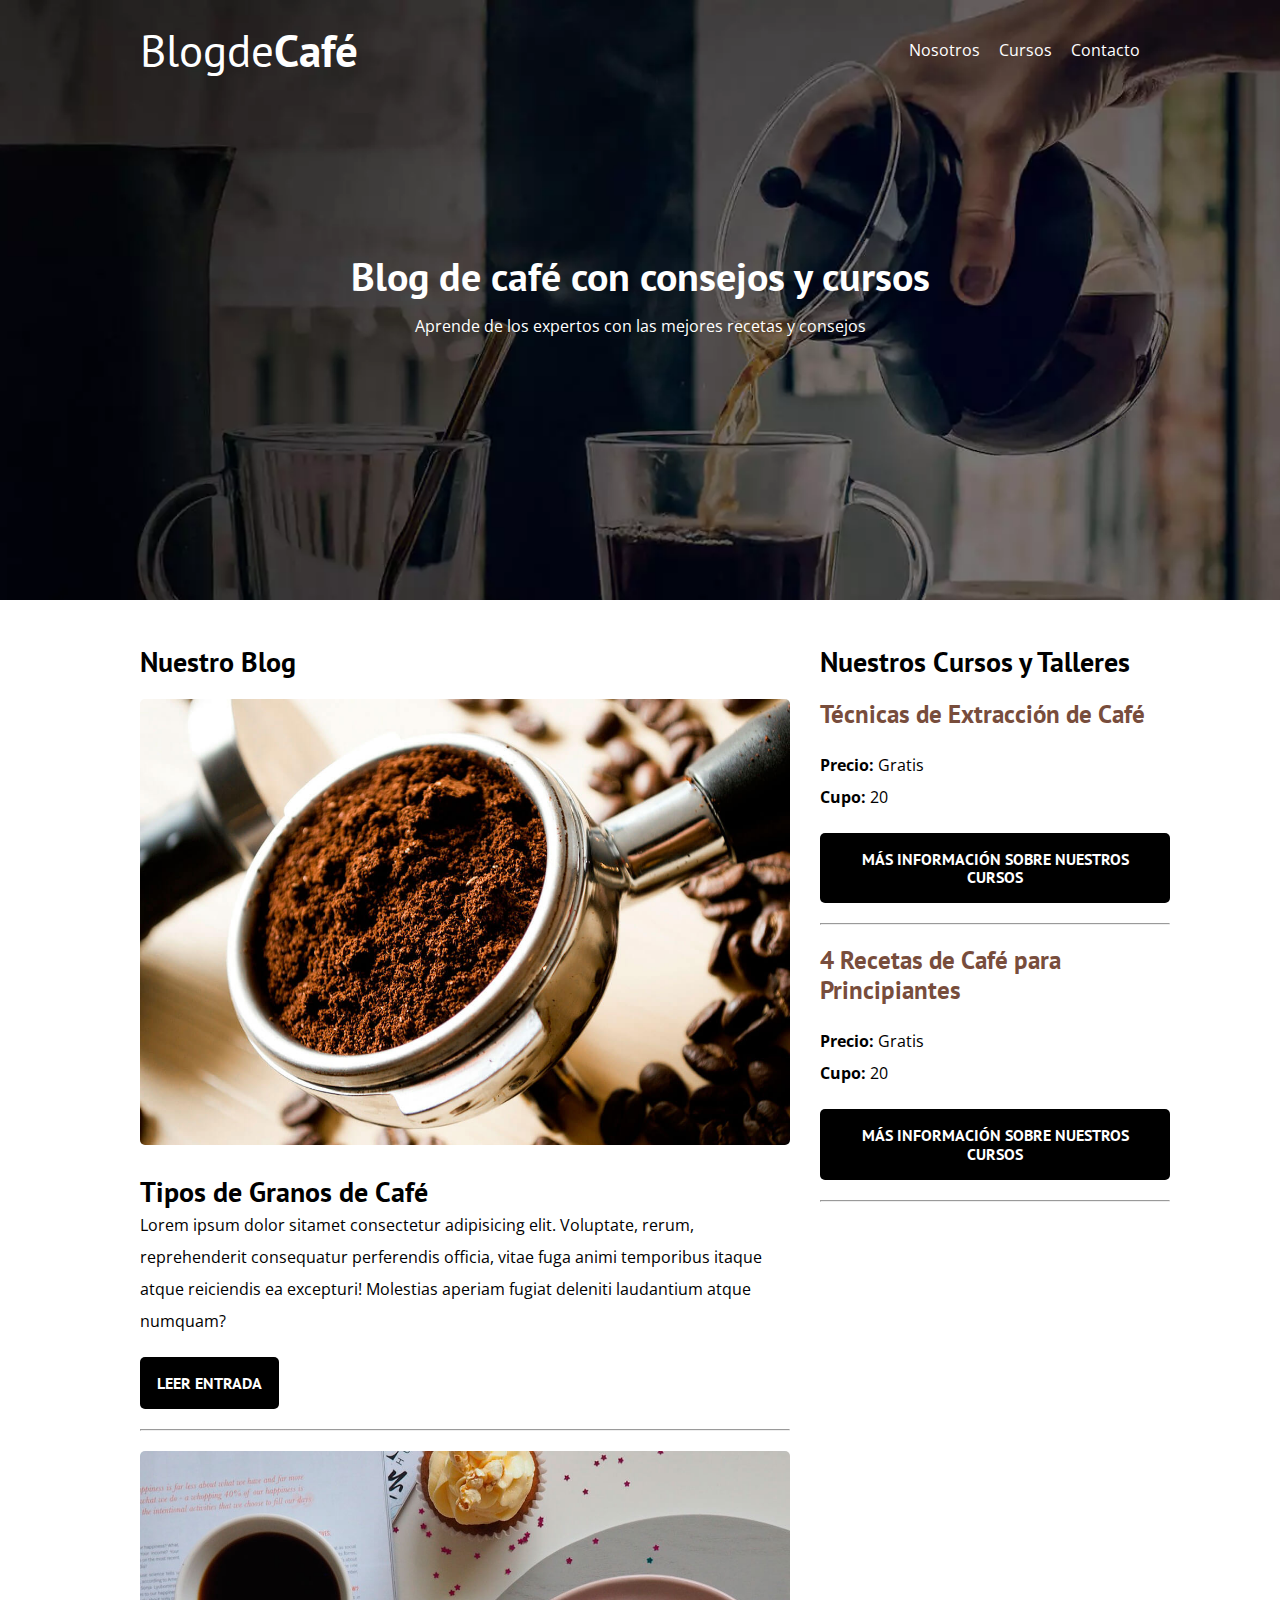
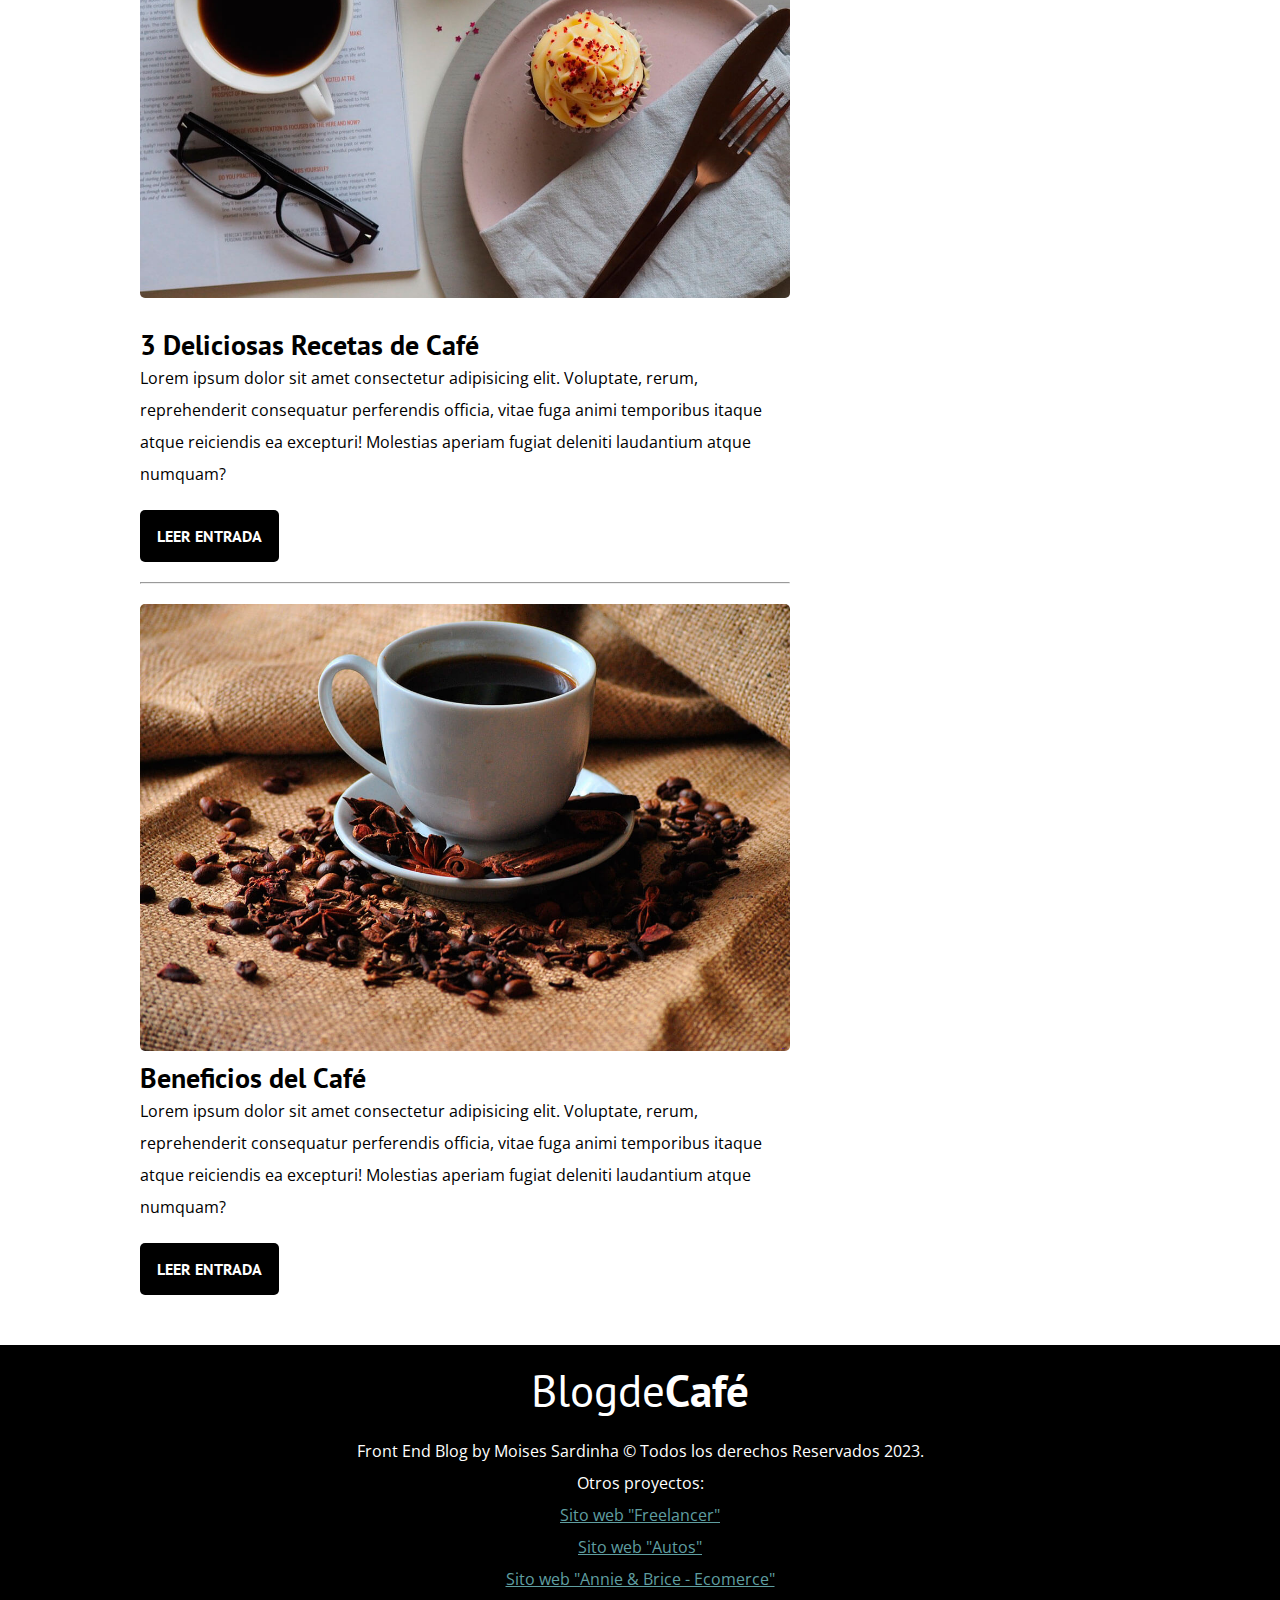
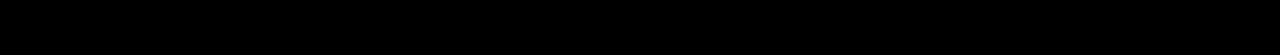
==== index.html @ 73cfe44c "Arreglando fallo en preload del style.css" ====
<!DOCTYPE html>
<html lang="es">
<head>
    <meta charset="UTF-8">
    <meta http-equiv="X-UA-Compatible" content="IE=edge">
    <meta name="viewport" content="width=device-width, initial-scale=1.0">

    <meta name="description" content="Página web de blog de café">
    <link rel="icon" type="jpg/png" href="img/ico-coffee1.png">
    <!-- Prefetch -->
    <link rel="prefetch" href="nosotros.html" as="document">

    <!-- Fonts -->
    <link rel="preload" href="https://fonts.googleapis.com/css2?family=Open+Sans&family=PT+Sans:wght@400;700&display=swap"  crossorigin="crossorigin" as="font">
    <link href="https://fonts.googleapis.com/css2?family=Open+Sans&family=PT+Sans:wght@400;700&display=swap" rel="stylesheet">
    <!-- Preload -->
    <link rel="preload" href="css/style.css" as="style">
    <link rel="stylesheet" href="css/style.css">
    <link rel="preload" href="css/normalize.css" as="style">
    <link rel="stylesheet" href="css/normalize.css">
    
    <meta name="robots" content="index, follow">
    <!--Ceo-->
    <meta name="author" content="Moisés Sardinha">
    <meta name="description" content="Blog web sobre el café donde encontraras consejos, beneficios, cursos y más datos curiosos del mismo.">
    <meta name="keywords" content="Café, beneficios del café, cursos café, como hacer café, tasas de café, de donde viene el café, cafes el magnifico, café en el embarazo">
    <link rel="canolical" href="https://sitesafemoi.github.io/blogdeCafe">
    <!-- OPEN GRAPH -->
    <meta property="og:title" content="Blog de Café">
    <meta property="og:site_name" content="Blog de Café">
    <meta property="description" content="Blog web sobre el café donde encontraras consejos, beneficios, cursos y más datos curiosos del mismo.">
    <meta property="og:image" content="https://sitesafemoi.github.io/blogdeCafe/img/blog1.jpg">
    <meta property="og:type" content="website">
    <meta property="og:image:alt" content="Café molido"> 
    <meta property="og:url" content="https://sitesafemoi.github.io/blogdeCafe" />
    <title>Blog de Café</title>
</head>
<body>
    <div class="hero">
        <header class="header contenedor">
            <span class="logo"><a href="index.html"> Blogde<strong>Café</strong></a></span>
            <nav class="header-nav">
                <ul id="nav-ul">
                    <li><a class="nav-ul-li_a" href="nosotros.html">Nosotros</a></li>
                    <li><a class="nav-ul-li_a" href="cursos.html">Cursos</a></li>
                    <li><a class="nav-ul-li_a" href="contacto.html">Contacto</a></li>
                </ul>
            </nav>    
            <div id="cont-ico-responsive">
                <label for="input-check" id="cont-drop-menu">
                    <input type="checkbox" name="menu" id="input-check">
                    <span class="line line1"></span>
                    <span class="line line2"></span>
                    <span class="line line3"></span>
                </label> 

                <nav class="nav-responsive">
                    <ul id="nav-responsive-ul">
                        <li><a class="nav-ul-li_a" href="nosotros.html">Nosotros</a></li>
                        <li><a class="nav-ul-li_a" href="cursos.html">Cursos</a></li>
                        <li><a class="nav-ul-li_a" href="contacto.html">Contacto</a></li>
                    </ul>
                </nav>     
            </div>
        </header>
        <section class="contenedor cont-h1 centrar-texto">
            <h1 id="h1-principal">Blog de café con consejos y cursos</h1>
            <p>Aprende de los expertos con las mejores recetas y consejos</p>
        </section>
    </div>

    <div class="contenedor cont-grid">
        <main id="cont-main">
            <section class="cont-sections margin-top">
                <h4 class="margin-buttom">Nuestro Blog</h4>
                <img class="img-blog" src="img/blog1.jpg" alt="Imagen de granos de café 4k">
                <h4 class="margin-top">Tipos de Granos de Café</h4>
                <p>Lorem ipsum dolor sitamet consectetur adipisicing elit. Voluptate, rerum, reprehenderit consequatur perferendis officia, vitae fuga animi temporibus itaque atque reiciendis ea excepturi! Molestias aperiam fugiat deleniti laudantium atque numquam?</p>
                <a href="pages-blog/tipos-de-granos.html">
                    <button class="button" url="pages">LEER ENTRADA</button>
                </a>
                <hr>
            </section>
            <section class="cont-sections margin-top">
                <img class="img-blog" src="img/blog2.jpg" alt="Imagen de una taza café con cubiertos, postres, unas gafas y platos">
                <h4 class="margin-top">3 Deliciosas Recetas de Café</h4>
                <p>
                    Lorem ipsum dolor sit amet consectetur adipisicing elit. Voluptate, rerum, reprehenderit consequatur perferendis officia, vitae fuga animi temporibus itaque atque reiciendis ea excepturi! Molestias aperiam fugiat deleniti laudantium atque numquam?
                </p>
                <a href="pages-blog/deliciosas-recetas.html">
                    <button class="button" url="pages">LEER ENTRADA</button>
                </a>
                <hr>
            </section>
            <section class="cont-sections margin-top">
                <img class="img-blog" src="img/blog3.jpg" alt="Imagen de taza de café con granaos de café al rededor">
                <h4>Beneficios del Café</h4>
                <p>
                    Lorem ipsum dolor sit amet consectetur adipisicing elit. Voluptate, rerum, reprehenderit consequatur perferendis officia, vitae fuga animi temporibus itaque atque reiciendis ea excepturi! Molestias aperiam fugiat deleniti laudantium atque numquam?
                </p>
                <a href="pages-blog/beneficios-cafe.html">
                    <button class="button" url="pages">LEER ENTRADA</button>
                </a>
                
            </section>
        </main>
        <aside id="cont-aside">
            <h4 class="margin-buttom" >Nuestros Cursos y Talleres</h4>
            <section>
                <h4 class="h4-brown">Técnicas de Extracción de Café</h4>
                <p class="margin-top"><strong>Precio:</strong>  Gratis</p>
                <p><strong>Cupo:</strong>  20</p>
                <button class="button" onclick="alert('No quedan cupos')">MÁS INFORMACIÓN SOBRE NUESTROS CURSOS</button>
                <hr>
            </section>
            <section>
                <h4 class="h4-brown">4 Recetas de Café para Principiantes</h4>
                <p class="margin-top"><strong>Precio:</strong>  Gratis</p>
                <p><strong>Cupo:</strong>  20</p>
                <button class="button" onclick="alert('No quedan cupos')">MÁS INFORMACIÓN SOBRE NUESTROS CURSOS</button>
                <hr>
            </section>       
        </aside>
    </div>

    <footer id="footer">
        <div class="contenedor">
            <section>
                <span class="logo">Blogde<strong>Café</strong></span>
            </section>
            <section class="cont-proyectos">
                <p>Front End Blog by Moises Sardinha © Todos los derechos Reservados 2023.</p>
                <p>Otros proyectos:</p>
                <a id="a-footer" href="https://sitesafemoi.github.io/moises-proyecto1/" target="_blank" style="color:#5f9ea0">Sito web "Freelancer"</a> <br>
                <a id="a-footer"	 href="https://sitesafemoi.github.io/web-autos/" target="_blank" style="color:#5f9ea0">Sito web "Autos"</a> <br>
                <a id="a-footer" href="https://sitesafemoi.github.io/annie-brice-ecomerce/" target="_blank" style="color:#5f9ea0">Sito web "Annie & Brice - Ecomerce"</a>
            </section>    
        </div>    
    </footer>
</body>
</html>
---- css/style.css ----
html {
    box-sizing: border-box;
    font-size: 62.5%; /* 1 rem = 10px */    
}
*, *:before, *:after {
    box-sizing: inherit;
}
body {
    font-family: var(--fuenteParrafos);
    font-size: 1.6rem;
    line-height: 2;
}
/*Variables*/
:root {
    --fuenteHeading: 'PT Sans', sans-serif;
    --fuenteParrafos: 'Open Sans', sans-serif;
    --primario: #784D3C;
    --gris: #e1e1e1;
    --blanco: #ffffff;
    --blanco-oscuro:#f9f9f9;
    --blanco-bordes:#E1E1E1;
    --negro: #000000;
    --trasparente:#442e2ed3;
}


/** Globales **/
a {
    text-decoration: none;
}
h1, h2, h3, h4 {
    font-family: var(--fuenteHeading);
    line-height: 1.2;
}
h1 {
    font-size: 4.8rem;
}
h2 {
    font-size: 4rem;
}
h3 {
    font-size: 3.2rem;
}
h4 {
    font-size: 2.8rem;
}
img {
    border-radius: .5rem;
    max-width: 100%;
}

img,.button {
    border-radius: .5rem;
}
h1::selection,h2::selection,h4::selection,h3::selection,p::selection,strong::selection,span::selection{
    background-color: var(--primario);
    color: var(--blanco);
}

/** Utilidades **/
   
.contenedor{
    max-width: 100rem;
    width: min(90%, 120rem);
    margin:0 auto;
}
.centrar-texto{
    text-align: center;
}
.margin-top{
    margin-top: 2rem;
}
.margin-top-4{
    margin-top: 4rem;
}
.margin-buttom{
    margin-bottom: 2rem;
}
.text-brown{
    color: var(--primario);
}
.margin-left{
    margin-left: .5rem;
}
/*Imagen de fondo de la seccion 1*/
.hero{
    width: 100%;
    height: 60rem;
    background-image: url(../img/banner.webp);
    background-attachment: fixed;
    background-size: cover;
    background-repeat: no-repeat;
    background-position: center center;
}

/*header*/
.header{
    height: 10rem;
    display: flex;
    align-items: center;
}
.logo{
    font-size: 4.5rem;
    font-family: var(--fuenteHeading);
    color: var(--blanco);
}
.logo strong{
    font-weight: bolder;
}
.header-nav{
    width:100%;
}
#nav-ul{
    display: flex;
    gap: 1.9rem;
    justify-content:end;
}
.nav-ul-active{
    padding-bottom: .2rem;
    border-bottom: .3rem solid var(--blanco);
}
.header-nav li,a{
    list-style: none;
    color: var(--blanco);
}
.nav-ul{
    padding-bottom: .2rem;
    border-bottom: .3rem solid var(--blanco);
}
.nav-ul-li_a{
    transition: all .1s ease-out;
}
.nav-ul-li_a:hover{
    padding-bottom: .2rem;
    border-bottom: .3rem solid var(--blanco);
}

/*Estilos al menu hamburgesa*/
#cont-ico-responsive{
    display: none;
    width: 8.5rem;
    height: 3.5rem;
}
#input-check{
    display: none;
}

#cont-drop-menu{
    width: 100%;
    height: 100%;
    display: flex;
    flex-direction: column;
    justify-content: space-around;
    gap: .2rem;
}
.line{
    width: 100%;
    height: .7rem;
    background-color: var(--blanco);
    border-radius: .5rem;
}
/*Menu responsive cont*/
.nav-responsive{
    position: absolute;
    z-index: 1000;
    width: 80%;
    right: 0;
    top: -60rem;
    height: 60rem;
    background-color: var(--trasparente);
    display: flex;
    justify-content: center;
    align-items: center;
    transition: all .5s ease-in;
    border-radius: .5rem;
}
#nav-responsive-ul{
    display: flex;  
    flex-direction: column; 
    gap: 1rem;
}
#nav-responsive-ul li{
    color: var(--blanco);
    list-style: none;
    font-size: 2rem;
}
/*responsive al header-nav*/
@media screen and (max-width:520px){
    #nav-ul{
        display:none;
    }
    .header-nav{
        display: flex;
        justify-content: end;
    }
    #cont-ico-responsive{
        display:block;
    }
    #cont-ico-responsive:hover .nav-responsive{
        display:flex;
        right: 0;
        top: -1rem;
    }
}
/*Estilos contenedor h1*/
.cont-h1{
    margin-top: 12.5rem;
    color: var(--blanco);
    display: flex;
    flex-direction: column;
    justify-content: center;
}
.cont-h1 h1{
    font-size: 4.0rem;
    margin-bottom: 1rem;
}

/*Contenedor grid del aside y el main*/
.cont-grid{
    display: grid;
    grid-template-columns:65% 35%;
    gap: 3rem;
    padding-top: 2.5rem;
    
}
/*Estilos del botton "LEER ENTRADA"*/
.button{
    padding: 1.5rem;
    border:.2rem solid transparent;
    border-width: .2rem;
    font-family: var(--fuenteHeading);
    font-weight: 700;
    color: var(--blanco);
    background-color: var(--negro);
    margin: 2rem 0;
    transition:ease-in-out .2s;
}
.button:hover{
    transform: scale(1.05);
    border: .2rem solid var(--primario);
    background-color: var(--primario);
    cursor: pointer;
}

/*Efecto hover en las imagenes*/
#cont-main{
    overflow:none;
}
.img-blog{
    transition: transform .3s;
}
.img-blog:hover{
    transform: scale(1.015);    
}
/*Estilos aside*/
#cont-aside{
    padding-top: 2rem;
}
.h4-brown{
    color: var(--primario);
    font-size: 2.5rem;
    margin-top: 2rem;
}
/*Responsive al main y aside*/
@media screen and (max-width:520px){
    .cont-grid{
        grid-template-columns: 1fr;
    }
}
/*footer*/
#footer{
    width: 100%;
    height: 31rem;
    background-color: var(--negro);
    margin-top: 3rem;
    text-align: center;
    color: var(--blanco);
}
.cont-proyectos a{
    text-decoration: underline;
    transition: color .3s ease;
}
---- css/style.css ----
html {
    box-sizing: border-box;
    font-size: 62.5%; /* 1 rem = 10px */    
}
*, *:before, *:after {
    box-sizing: inherit;
}
body {
    font-family: var(--fuenteParrafos);
    font-size: 1.6rem;
    line-height: 2;
}
/*Variables*/
:root {
    --fuenteHeading: 'PT Sans', sans-serif;
    --fuenteParrafos: 'Open Sans', sans-serif;
    --primario: #784D3C;
    --gris: #e1e1e1;
    --blanco: #ffffff;
    --blanco-oscuro:#f9f9f9;
    --blanco-bordes:#E1E1E1;
    --negro: #000000;
    --trasparente:#442e2ed3;
}


/** Globales **/
a {
    text-decoration: none;
}
h1, h2, h3, h4 {
    font-family: var(--fuenteHeading);
    line-height: 1.2;
}
h1 {
    font-size: 4.8rem;
}
h2 {
    font-size: 4rem;
}
h3 {
    font-size: 3.2rem;
}
h4 {
    font-size: 2.8rem;
}
img {
    border-radius: .5rem;
    max-width: 100%;
}

img,.button {
    border-radius: .5rem;
}
h1::selection,h2::selection,h4::selection,h3::selection,p::selection,strong::selection,span::selection{
    background-color: var(--primario);
    color: var(--blanco);
}

/** Utilidades **/
   
.contenedor{
    max-width: 100rem;
    width: min(90%, 120rem);
    margin:0 auto;
}
.centrar-texto{
    text-align: center;
}
.margin-top{
    margin-top: 2rem;
}
.margin-top-4{
    margin-top: 4rem;
}
.margin-buttom{
    margin-bottom: 2rem;
}
.text-brown{
    color: var(--primario);
}
.margin-left{
    margin-left: .5rem;
}
/*Imagen de fondo de la seccion 1*/
.hero{
    width: 100%;
    height: 60rem;
    background-image: url(../img/banner.webp);
    background-attachment: fixed;
    background-size: cover;
    background-repeat: no-repeat;
    background-position: center center;
}

/*header*/
.header{
    height: 10rem;
    display: flex;
    align-items: center;
}
.logo{
    font-size: 4.5rem;
    font-family: var(--fuenteHeading);
    color: var(--blanco);
}
.logo strong{
    font-weight: bolder;
}
.header-nav{
    width:100%;
}
#nav-ul{
    display: flex;
    gap: 1.9rem;
    justify-content:end;
}
.nav-ul-active{
    padding-bottom: .2rem;
    border-bottom: .3rem solid var(--blanco);
}
.header-nav li,a{
    list-style: none;
    color: var(--blanco);
}
.nav-ul{
    padding-bottom: .2rem;
    border-bottom: .3rem solid var(--blanco);
}
.nav-ul-li_a{
    transition: all .1s ease-out;
}
.nav-ul-li_a:hover{
    padding-bottom: .2rem;
    border-bottom: .3rem solid var(--blanco);
}

/*Estilos al menu hamburgesa*/
#cont-ico-responsive{
    display: none;
    width: 8.5rem;
    height: 3.5rem;
}
#input-check{
    display: none;
}

#cont-drop-menu{
    width: 100%;
    height: 100%;
    display: flex;
    flex-direction: column;
    justify-content: space-around;
    gap: .2rem;
}
.line{
    width: 100%;
    height: .7rem;
    background-color: var(--blanco);
    border-radius: .5rem;
}
/*Menu responsive cont*/
.nav-responsive{
    position: absolute;
    z-index: 1000;
    width: 80%;
    right: 0;
    top: -60rem;
    height: 60rem;
    background-color: var(--trasparente);
    display: flex;
    justify-content: center;
    align-items: center;
    transition: all .5s ease-in;
    border-radius: .5rem;
}
#nav-responsive-ul{
    display: flex;  
    flex-direction: column; 
    gap: 1rem;
}
#nav-responsive-ul li{
    color: var(--blanco);
    list-style: none;
    font-size: 2rem;
}
/*responsive al header-nav*/
@media screen and (max-width:520px){
    #nav-ul{
        display:none;
    }
    .header-nav{
        display: flex;
        justify-content: end;
    }
    #cont-ico-responsive{
        display:block;
    }
    #cont-ico-responsive:hover .nav-responsive{
        display:flex;
        right: 0;
        top: -1rem;
    }
}
/*Estilos contenedor h1*/
.cont-h1{
    margin-top: 12.5rem;
    color: var(--blanco);
    display: flex;
    flex-direction: column;
    justify-content: center;
}
.cont-h1 h1{
    font-size: 4.0rem;
    margin-bottom: 1rem;
}

/*Contenedor grid del aside y el main*/
.cont-grid{
    display: grid;
    grid-template-columns:65% 35%;
    gap: 3rem;
    padding-top: 2.5rem;
    
}
/*Estilos del botton "LEER ENTRADA"*/
.button{
    padding: 1.5rem;
    border:.2rem solid transparent;
    border-width: .2rem;
    font-family: var(--fuenteHeading);
    font-weight: 700;
    color: var(--blanco);
    background-color: var(--negro);
    margin: 2rem 0;
    transition:ease-in-out .2s;
}
.button:hover{
    transform: scale(1.05);
    border: .2rem solid var(--primario);
    background-color: var(--primario);
    cursor: pointer;
}

/*Efecto hover en las imagenes*/
#cont-main{
    overflow:none;
}
.img-blog{
    transition: transform .3s;
}
.img-blog:hover{
    transform: scale(1.015);    
}
/*Estilos aside*/
#cont-aside{
    padding-top: 2rem;
}
.h4-brown{
    color: var(--primario);
    font-size: 2.5rem;
    margin-top: 2rem;
}
/*Responsive al main y aside*/
@media screen and (max-width:520px){
    .cont-grid{
        grid-template-columns: 1fr;
    }
}
/*footer*/
#footer{
    width: 100%;
    height: 31rem;
    background-color: var(--negro);
    margin-top: 3rem;
    text-align: center;
    color: var(--blanco);
}
.cont-proyectos a{
    text-decoration: underline;
    transition: color .3s ease;
}
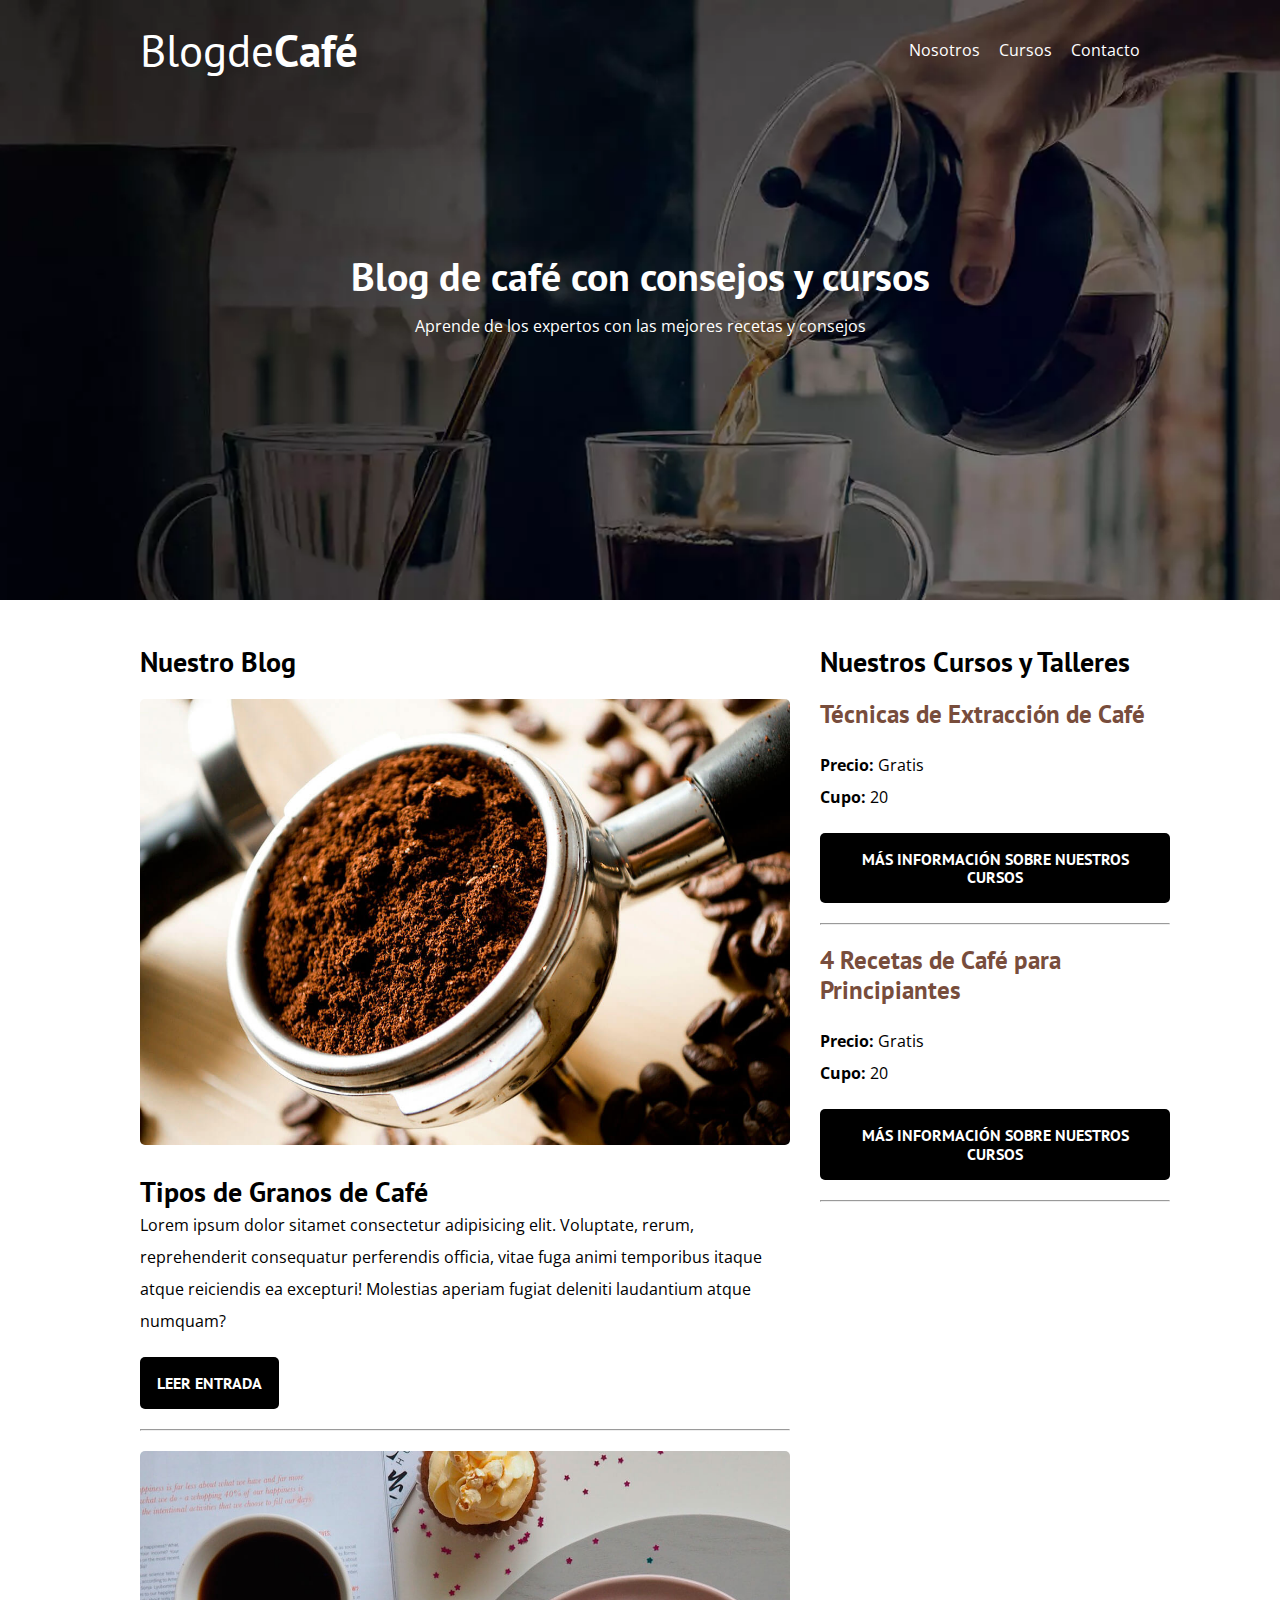
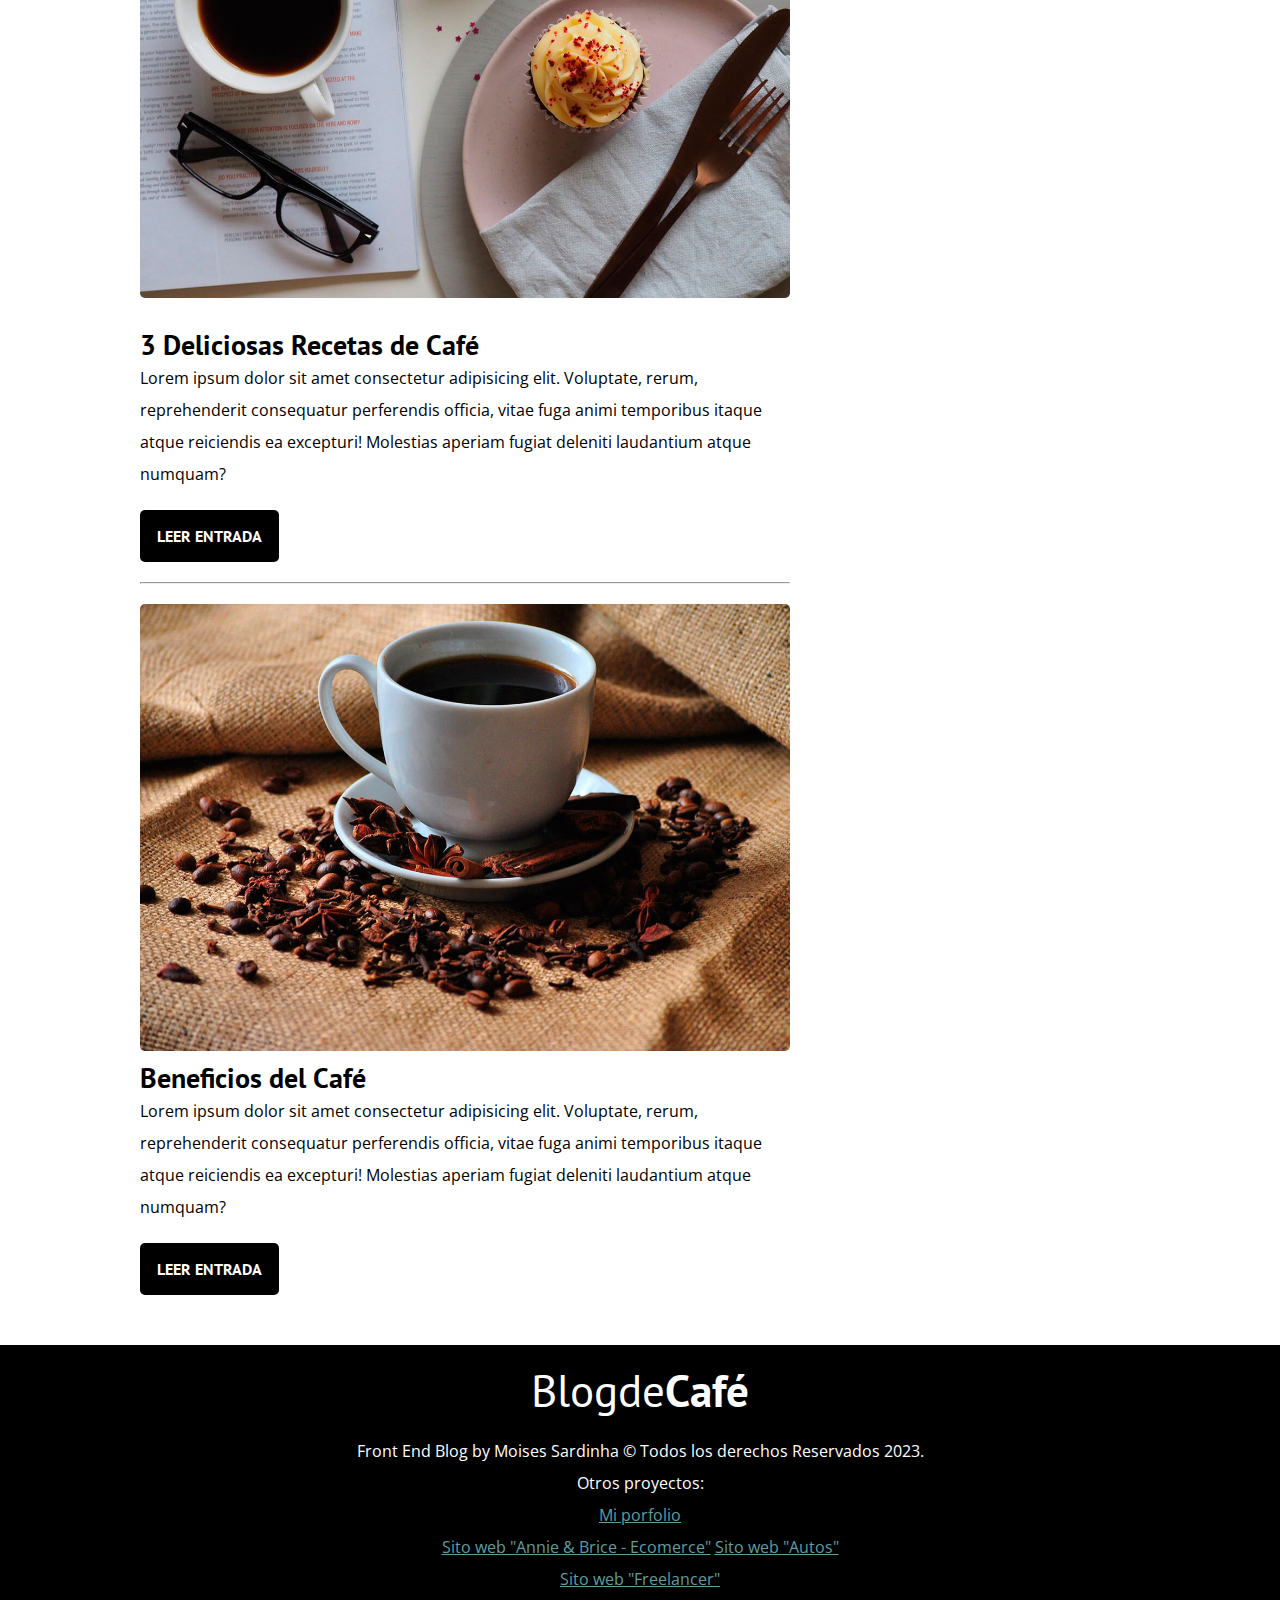
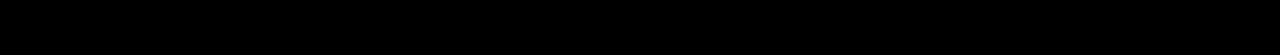
==== commit 0ce026a5: "Añadiendo URL de mi porfolio" ====
--- a/index.html
+++ b/index.html
@@ -11,7 +11,7 @@
     <link rel="prefetch" href="nosotros.html" as="document">
 
     <!-- Fonts -->
-    <link rel="preload" href="https://fonts.googleapis.com/css2?family=Open+Sans&family=PT+Sans:wght@400;700&display=swap"  crossorigin="crossorigin" as="font">
+    <link rel="preload" href="https://fonts.googleapis.com/css2?family=Open+Sans&family=PT+Sans:wght@400;700&display=swap" crossorigin="crossorigin" as="font">
     <link href="https://fonts.googleapis.com/css2?family=Open+Sans&family=PT+Sans:wght@400;700&display=swap" rel="stylesheet">
     <!-- Preload -->
     <link rel="preload" href="css/style.css" as="style">
@@ -131,9 +131,10 @@
             <section class="cont-proyectos">
                 <p>Front End Blog by Moises Sardinha © Todos los derechos Reservados 2023.</p>
                 <p>Otros proyectos:</p>
-                <a id="a-footer" href="https://sitesafemoi.github.io/moises-proyecto1/" target="_blank" style="color:#5f9ea0">Sito web "Freelancer"</a> <br>
+                <a id="a-footer"	 href="https://sitesafemoi.github.io/porfolio-moi/" target="_blank" style="color:#5f9ea0">Mi porfolio</a> <br>
+                <a id="a-footer" href="https://sitesafemoi.github.io/annie-brice-ecomerce/" target="_blank" style="color:#5f9ea0">Sito web "Annie & Brice - Ecomerce"</a>
                 <a id="a-footer"	 href="https://sitesafemoi.github.io/web-autos/" target="_blank" style="color:#5f9ea0">Sito web "Autos"</a> <br>
-                <a id="a-footer" href="https://sitesafemoi.github.io/annie-brice-ecomerce/" target="_blank" style="color:#5f9ea0">Sito web "Annie & Brice - Ecomerce"</a>
+                <a id="a-footer" href="https://sitesafemoi.github.io/web-freelancer/" target="_blank" style="color:#5f9ea0">Sito web "Freelancer"</a> <br>
             </section>    
         </div>    
     </footer>
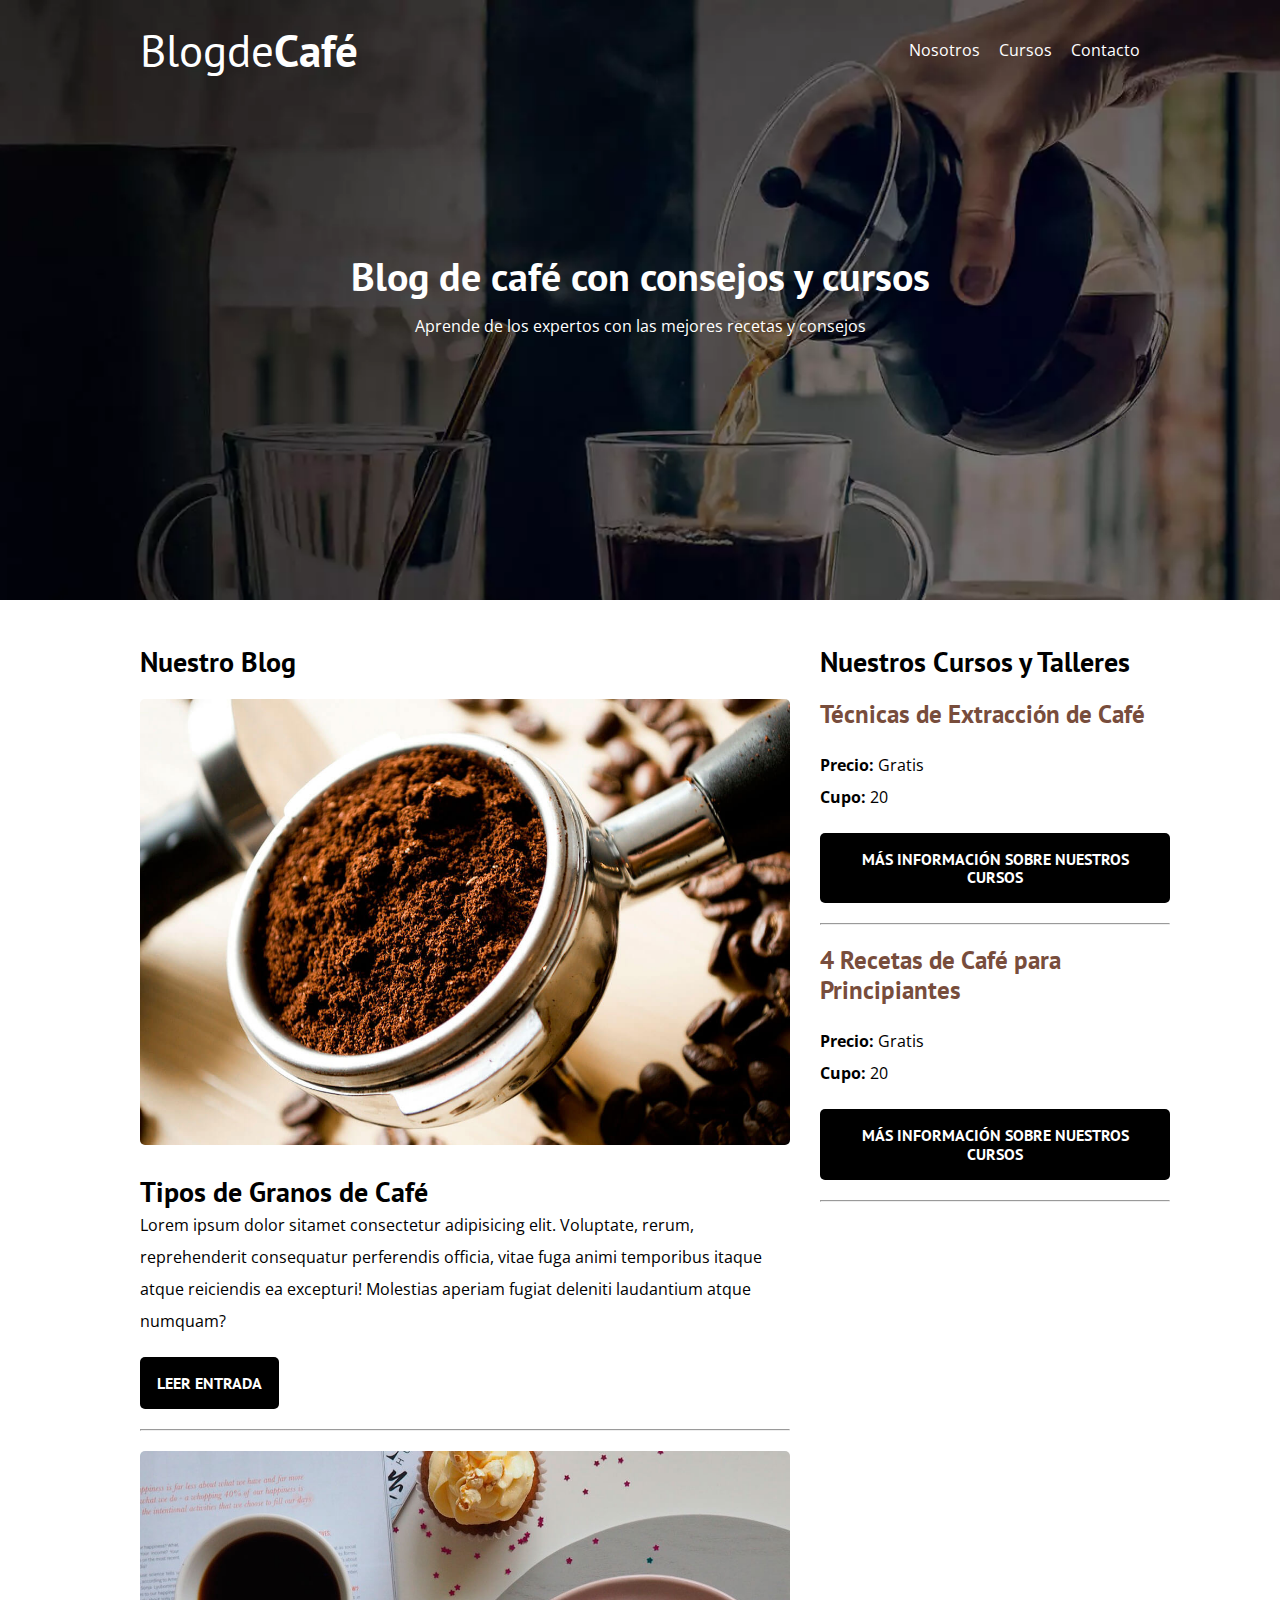
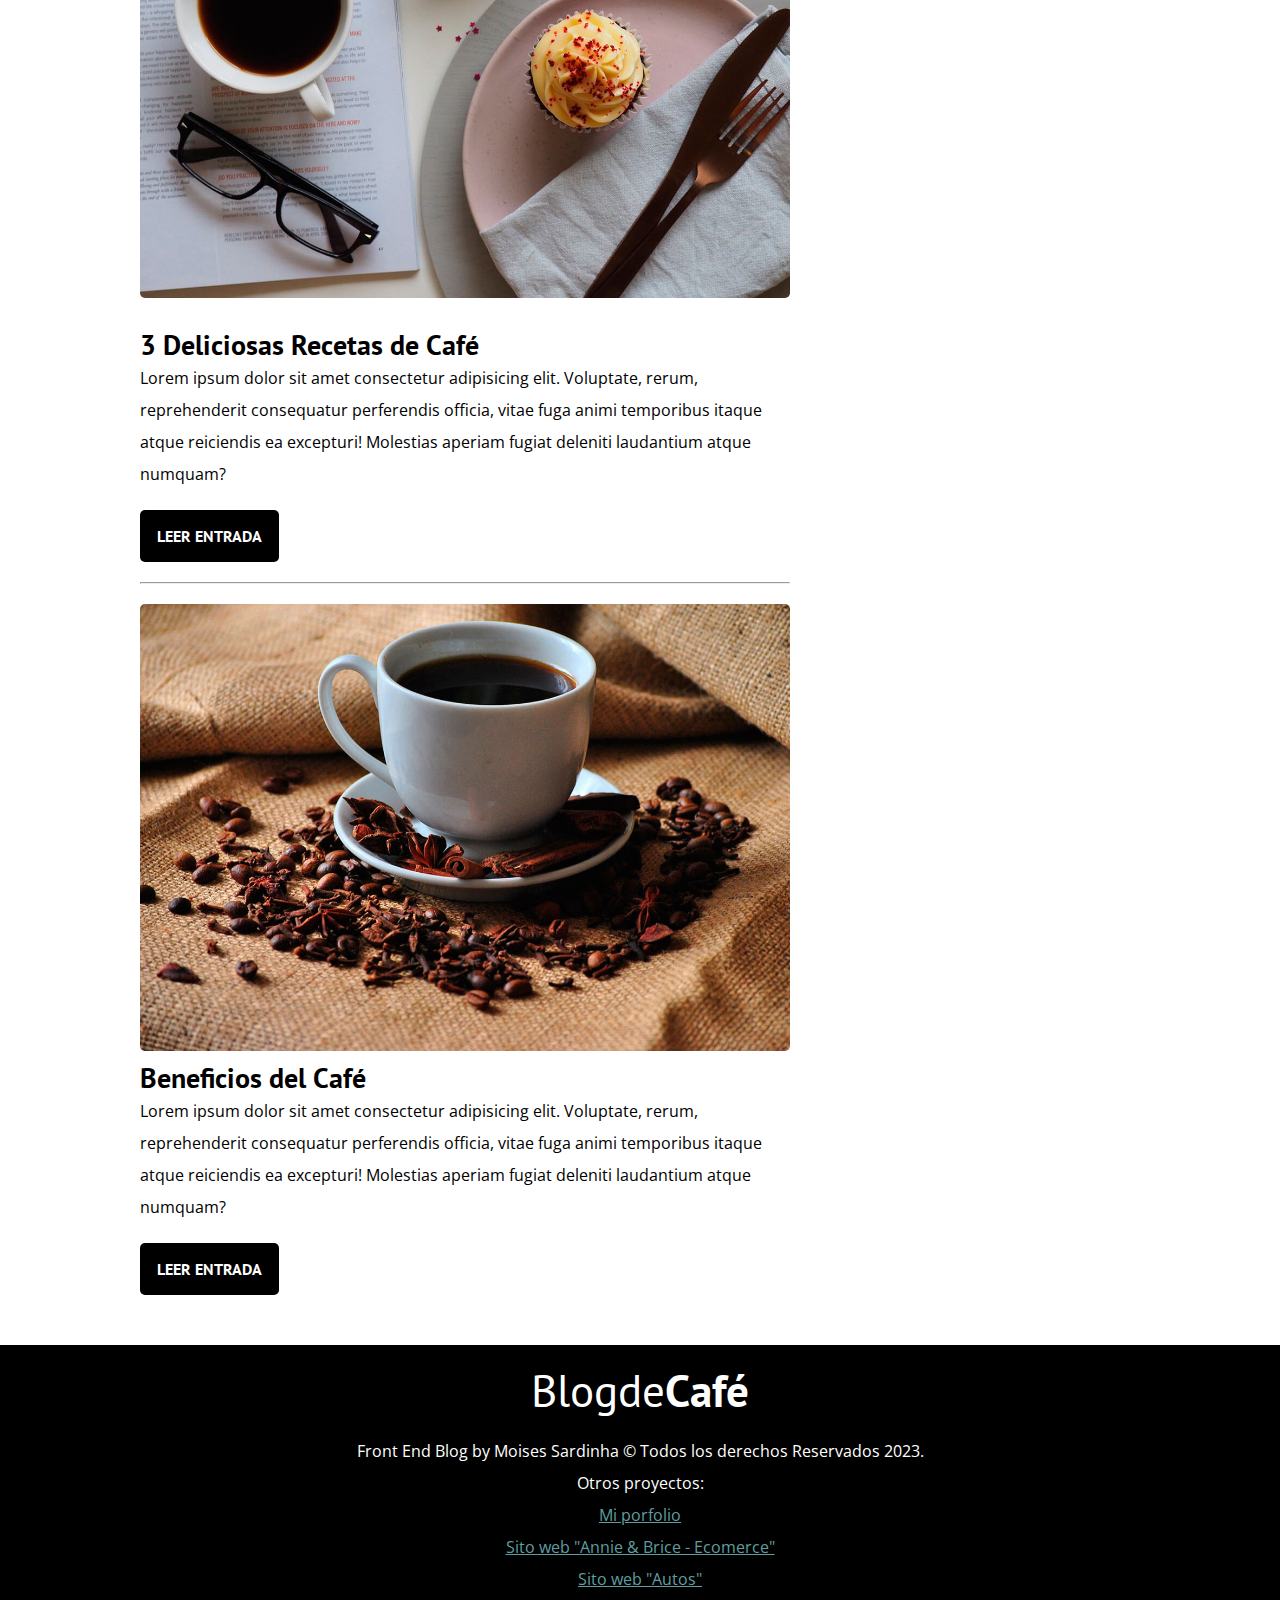
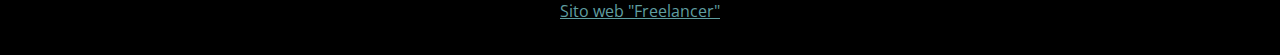
==== commit 66b2064e: "Add br a un LInk que faltaba" ====
--- a/index.html
+++ b/index.html
@@ -132,7 +132,7 @@
                 <p>Front End Blog by Moises Sardinha © Todos los derechos Reservados 2023.</p>
                 <p>Otros proyectos:</p>
                 <a id="a-footer"	 href="https://sitesafemoi.github.io/porfolio-moi/" target="_blank" style="color:#5f9ea0">Mi porfolio</a> <br>
-                <a id="a-footer" href="https://sitesafemoi.github.io/annie-brice-ecomerce/" target="_blank" style="color:#5f9ea0">Sito web "Annie & Brice - Ecomerce"</a>
+                <a id="a-footer" href="https://sitesafemoi.github.io/annie-brice-ecomerce/" target="_blank" style="color:#5f9ea0">Sito web "Annie & Brice - Ecomerce"</a> <br>
                 <a id="a-footer"	 href="https://sitesafemoi.github.io/web-autos/" target="_blank" style="color:#5f9ea0">Sito web "Autos"</a> <br>
                 <a id="a-footer" href="https://sitesafemoi.github.io/web-freelancer/" target="_blank" style="color:#5f9ea0">Sito web "Freelancer"</a> <br>
             </section>    
